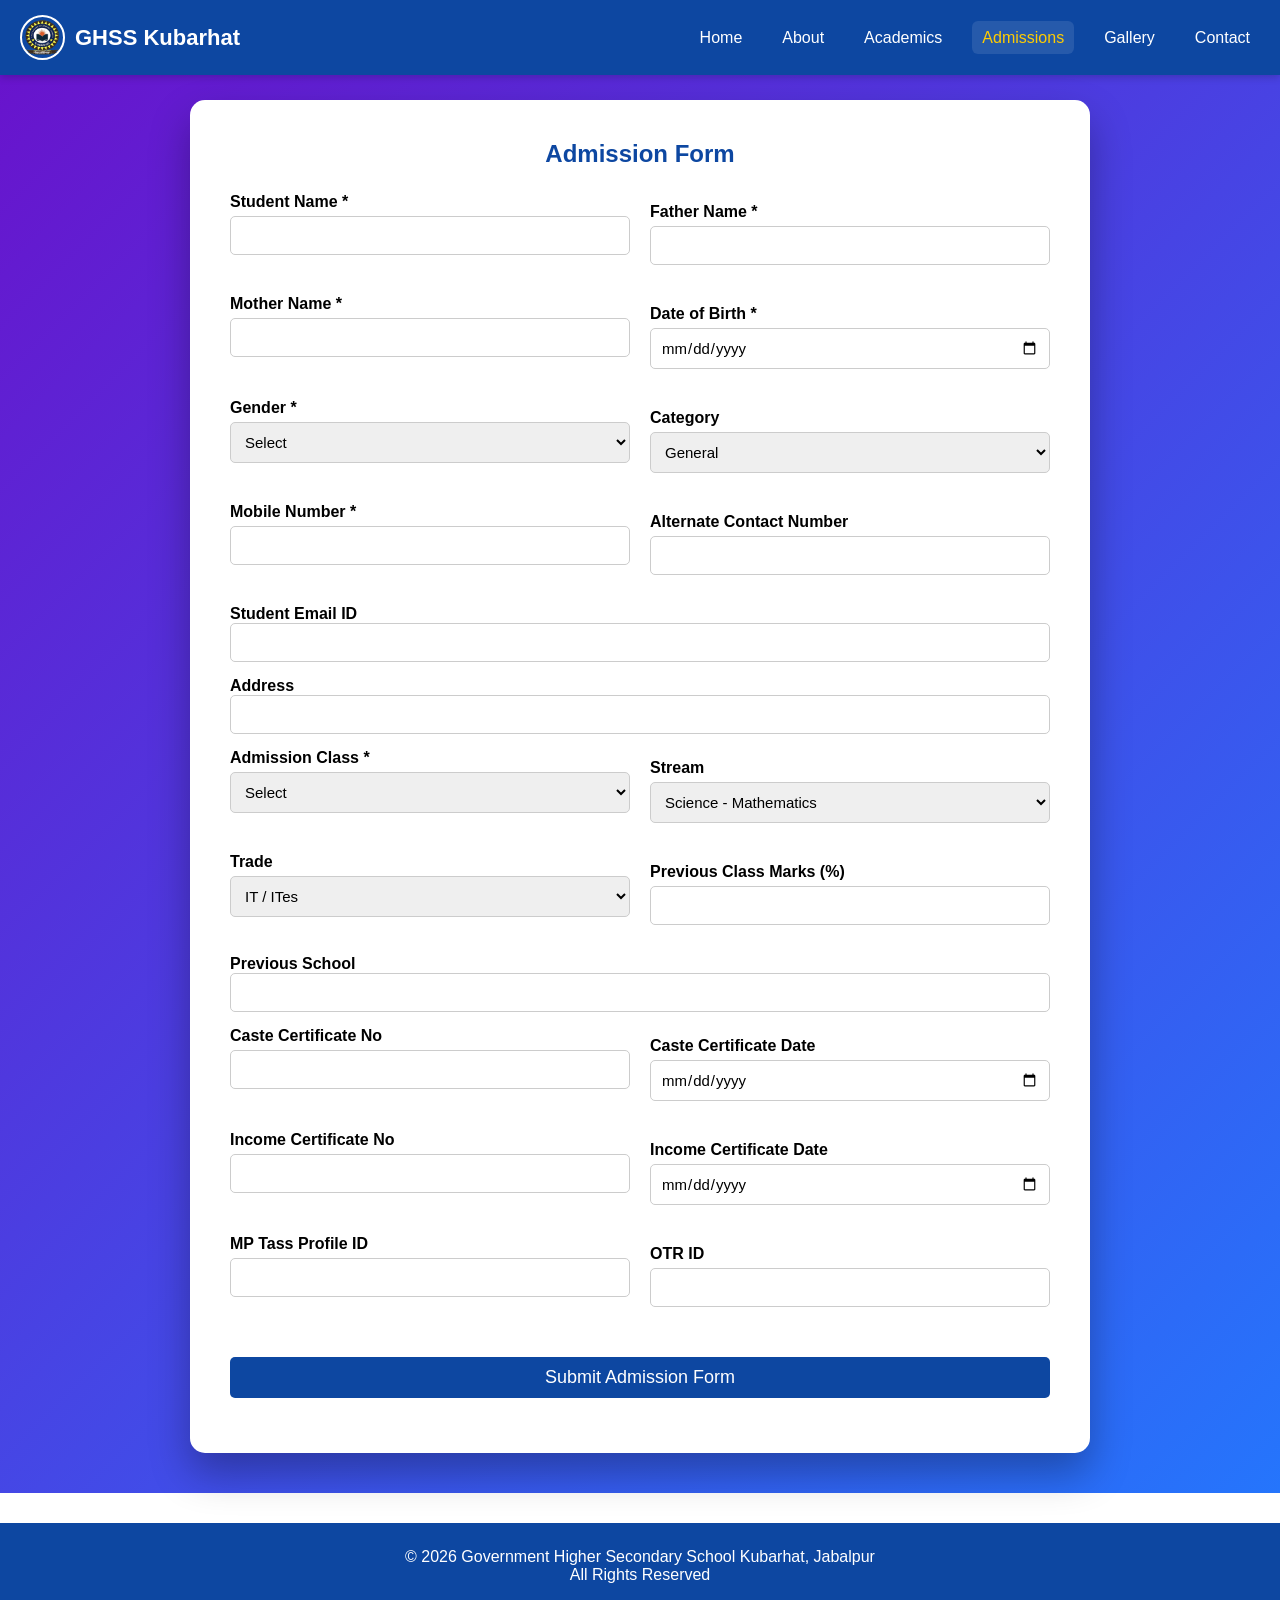
==== admissions.html @ 87f96ceb "first commit" ====
<!DOCTYPE html>
<html lang="en">

<head>
  <meta charset="UTF-8">
  <meta name="viewport" content="width=device-width, initial-scale=1.0">
  <title>Admissions - GHSS Kubarhat</title>

  <link rel="stylesheet" href="styles/style.css">
  <link rel="stylesheet" href="styles/admissions.css">
</head>

<body>

  <header>
    <nav class="navbar">
      <div class="logo">
        <img src="images/logo.png" alt="GHSS Kubarhat">
        <span>GHSS Kubarhat</span>
      </div>

      <ul class="nav-links" id="navLinks">
        <li><a href="index.html">Home</a></li>
        <li><a href="about.html">About</a></li>
        <li><a href="academics.html">Academics</a></li>
        <li><a href="admissions.html" class="active">Admissions</a></li>
        <li><a href="gallery.html">Gallery</a></li>
        <li><a href="contact.html">Contact</a></li>
      </ul>

      <div class="menu-toggle" id="menuToggle">☰</div>
    </nav>
  </header>

  <section class="admission-section">

    <form id="admissionForm">

      <h1>Admission Form</h1>

      <div class="row">
        <div class="col">
          <label>Student Name *</label>
          <input type="text" id="StudentName" name="StudentName" required>
        </div>

        <div class="col">
          <label>Father Name *</label>
          <input type="text" id="FatherName" name="FatherName" required>
        </div>
      </div>

      <div class="row">
        <div class="col">
          <label>Mother Name *</label>
          <input type="text" id="MotherName" name="MotherName" required>
        </div>

        <div class="col">
          <label>Date of Birth *</label>
          <input type="date" id="DateOfBirth" name="DateOfBirth" required>
        </div>
      </div>

      <div class="row">
        <div class="col">
          <label>Gender *</label>
          <select id="Gender" name="Gender" required>
            <option value="">Select</option>
            <option value="Male">Male</option>
            <option value="Female">Female</option>
            <option value="Other">Other</option>
          </select>
        </div>

        <div class="col">
          <label>Category</label>
          <select id="Category" name="Category">
            <option value="General">General</option>
            <option value="OBC">OBC</option>
            <option value="SC">SC</option>
            <option value="ST">ST</option>
          </select>
        </div>
      </div>

      <div class="row">
        <div class="col">
          <label>Mobile Number *</label>
          <input type="text" id="MobileNumber" name="MobileNumber" required>
        </div>

        <div class="col">
          <label>Alternate Contact Number</label>
          <input type="text" id="AlternateContactNumber" name="AlternateContactNumber">
        </div>
      </div>

      <label>Student Email ID</label>
      <input type="email" id="StudentEmailID" name="StudentEmailID">

      <label>Address</label>
      <input type="text" id="Address" name="Address">

      <div class="row">
        <div class="col">
          <label>Admission Class *</label>
          <select id="AdmissionClass" name="AdmissionClass" required>
            <option value="">Select</option>
            <option value="9th">9th</option>
            <option value="10th">10th</option>
            <option value="11th">11th</option>
            <option value="12th">12th</option>
          </select>
        </div>

        <div class="col">
          <label>Stream</label>
          <select id="Stream" name="Stream">
            <option value="Mathematics">Science - Mathematics</option>
            <option value="Biology">Science - Biology</option>
            <option>Arts</option>
          </select>
        </div>
      </div>

      <div class="row">
        <div class="col">
          <label>Trade</label>
          <select id="Trade" name="Trade">
            <option value="IT_ITES">IT / ITes</option>
            <option value="Tourism_Hospitality">Tourism and Hospitality</option>
          </select>
        </div>

        <div class="col">
          <label>Previous Class Marks (%)</label>
          <input type="number" id="PreviousClassMarks" name="PreviousClassMarks">
        </div>
      </div>

      <label>Previous School</label>
      <input type="text" id="PreviousSchool" name="PreviousSchool">

      <div class="row">
        <div class="col">
          <label>Caste Certificate No</label>
          <input type="text" id="CasteCertificateNumber" name="CasteCertificateNumber">
        </div>

        <div class="col">
          <label>Caste Certificate Date</label>
          <input type="date" id="CasteCertificateDate" name="CasteCertificateDate">
        </div>
      </div>

      <div class="row">
        <div class="col">
          <label>Income Certificate No</label>
          <input type="text" id="IncomeCertificateNumber" name="IncomeCertificateNumber">
        </div>

        <div class="col">
          <label>Income Certificate Date</label>
          <input type="date" id="IncomeCertificateDate" name="IncomeCertificateDate">
        </div>
      </div>

      <div class="row">
        <div class="col">
          <label>MP Tass Profile ID</label>
          <input type="text" id="MPTassProfileID" name="MPTassProfileID">
        </div>

        <div class="col">
          <label>OTR ID</label>
          <input type="text" id="OTRID" name="OTRID">
        </div>
      </div>

      <button type="submit">Submit Admission Form</button>

    </form>

  </section>

  <footer>
    <p>© 2026 Government Higher Secondary School Kubarhat, Jabalpur</p>
    <p>All Rights Reserved</p>
  </footer>

  <script src="scripts/main.js"></script>
  <script src="scripts/admissions.js"></script>

</body>

</html>
---- styles/style.css ----
/* ======================== */
/* RESET */
* {
  margin: 0;
  padding: 0;
  box-sizing: border-box;
  font-family: Arial, sans-serif;
}

/* BODY & FOOTER FIX */
body {
  display: flex;
  flex-direction: column;
  min-height: 100vh;
}

main {
  flex: 1;
}

/* ======================== */
/* NAVBAR */
.navbar {
  display: flex;
  justify-content: space-between;
  align-items: center;
  background: #0d47a1;
  padding: 15px 20px;
  color: white;
  position: fixed;
  width: 100%;
  top: 0;
  z-index: 1000;
  box-shadow: 0 2px 8px rgba(0, 0, 0, 0.2);
}

/* ✅ UPDATED LOGO */
.logo {
  display: flex;
  align-items: center;
  gap: 10px;
  font-weight: bold;
  font-size: 22px;
}

.logo img {
  width: 45px;
  height: 45px;
  object-fit: cover;
  border-radius: 50%;
  border: 2px solid white;
}

.nav-links {
  display: flex;
  list-style: none;
  gap: 20px;
}

.nav-links li {
  margin: 0;
}

.nav-links a {
  color: white;
  text-decoration: none;
  transition: 0.3s;
  padding: 8px 10px;
  border-radius: 6px;
}

.nav-links a:hover,
.nav-links a.active {
  color: #ffcc00;
  background: rgba(255, 255, 255, 0.1);
}

/* ======================== */
/* MOBILE MENU */
.menu-toggle {
  display: none;
  font-size: 28px;
  cursor: pointer;
  transition: transform 0.3s;
}

.menu-toggle span {
  display: block;
  width: 28px;
  height: 3px;
  margin: 5px 0;
  background: white;
  border-radius: 3px;
  transition: 0.4s;
}

/* Hamburger animation */
.menu-toggle.open span:nth-child(1) {
  transform: rotate(45deg) translate(5px, 5px);
}

.menu-toggle.open span:nth-child(2) {
  opacity: 0;
}

.menu-toggle.open span:nth-child(3) {
  transform: rotate(-45deg) translate(6px, -6px);
}

/* ======================== */
/* MOBILE RESPONSIVE */
@media(max-width:768px) {

  .navbar {
    padding: 10px 15px;
  }

  .logo img {
    width: 35px;
    height: 35px;
  }

  .logo span {
    font-size: 18px;
  }

  .nav-links {
    position: fixed;
    top: 0;
    right: -100%;
    width: 250px;
    height: 100vh;
    background: #0d47a1;
    flex-direction: column;
    padding: 80px 20px;
    gap: 20px;
    transition: right 0.4s ease-in-out;
    box-shadow: -5px 0 15px rgba(0, 0, 0, 0.2);
    z-index: 1050;
  }

  .nav-links.active {
    right: 0;
  }

  .nav-links li {
    width: 100%;
  }

  .nav-links a {
    display: block;
    width: 100%;
    font-size: 18px;
    padding: 12px 0;
  }

  .menu-toggle {
    display: block;
    z-index: 1100;
  }
}

/* ✅ EXTRA SMALL DEVICES (CLEAN LOOK) */
@media(max-width:480px) {
  .logo span {
    display: none;
  }
}

/* ======================== */
/* FOOTER */
footer {
  background: #0d47a1;
  color: white;
  text-align: center;
  padding: 25px 10px;
  margin-top: 30px;
}

footer a {
  color: white;
  text-decoration: underline;
  font-size: 14px;
}

/* ======================== */
/* GLOBAL BUTTONS */
button {
  cursor: pointer;
  border: none;
  border-radius: 6px;
  transition: 0.3s;
}

button:hover {
  opacity: 0.9;
}

/* ======================== */
/* FORMS COMMON */
form input,
form select,
form textarea {
  width: 100%;
  padding: 10px;
  margin-bottom: 15px;
  border: 1px solid #ccc;
  border-radius: 5px;
}

form button {
  padding: 10px 20px;
  background: #0d47a1;
  color: white;
  border: none;
  border-radius: 5px;
  cursor: pointer;
}

/* ======================== */
/* GENERAL CONTENT SECTION */
.content-section {
  padding: 80px 40px 40px 40px;
  max-width: 1000px;
  margin: auto;
}

.content-section h2 {
  margin-bottom: 20px;
  color: #0d47a1;
}

.content-section ul {
  margin-left: 20px;
  margin-bottom: 20px;
}

.content-section li {
  margin-bottom: 10px;
}

/* ======================== */
/* STREAM CARDS */
.streams {
  display: flex;
  flex-wrap: wrap;
  gap: 20px;
  justify-content: center;
  margin-top: 30px;
}

.stream-card {
  flex: 1 1 250px;
  background: #e3f2fd;
  padding: 20px;
  border-radius: 12px;
  box-shadow: 0 8px 15px rgba(0, 0, 0, 0.1);
  transition: transform 0.3s, box-shadow 0.3s;
}

.stream-card:hover {
  transform: translateY(-5px);
  box-shadow: 0 12px 20px rgba(0, 0, 0, 0.2);
}

.stream-card h3 {
  color: #0d47a1;
  margin-bottom: 10px;
}

.stream-card p,
.stream-card ul {
  margin: 0;
}

.stream-card span.icon {
  font-size: 24px;
  margin-right: 8px;
  vertical-align: middle;
}

/* ======================== */
/* RESPONSIVE GLOBAL */
@media(max-width:768px) {
  .streams {
    flex-direction: column;
    align-items: center;
  }
}
---- styles/admissions.css ----
/* ADMISSION PAGE SPECIFIC CSS */
/* BACKGROUND & FORM CONTAINER */
.admission-section {
  min-height: 100vh;
  display: flex;
  justify-content: center;
  align-items: center;
  padding: 100px 20px 40px;
  background: linear-gradient(135deg, #6a11cb, #2575fc);
}

/* FORM STYLING */
#admissionForm {
  background: white;
  padding: 40px;
  border-radius: 15px;
  max-width: 900px;
  width: 100%;
  box-shadow: 0 20px 40px rgba(0,0,0,0.3);
}

#admissionForm h1 {
  text-align: center;
  margin-bottom: 25px;
  color: #0d47a1;
}

/* ROW & COLUMN LAYOUT */
.row {
  display: flex;
  gap: 20px;
  margin-bottom: 15px;
}

.col {
  flex: 1;
  display: flex;
  flex-direction: column;
  align-items: flex-start; /* labels left-aligned */
}

/* LABELS */
label {
  font-weight: 600;
  margin-bottom: 5px;
  text-align: left;
}

/* INPUT FIELDS */
input, select, textarea {
  padding: 10px;
  border-radius: 6px;
  border: 1px solid #ccc;
  width: 100%;
  font-size: 15px;
  box-sizing: border-box;
}

/* BUTTON */
button {
  width: 100%;
  padding: 15px;
  margin-top: 20px;
  background: linear-gradient(90deg, #2575fc, #6a11cb);
  color: white;
  font-size: 18px;
  border-radius: 10px;
  border: none;
  cursor: pointer;
  transition: transform 0.2s, opacity 0.2s;
}

button:hover {
  transform: translateY(-2px);
  opacity: 0.95;
}

/* MESSAGE BOX */
#admissionForm div:last-child {
  font-weight: 600;
  text-align: center;
  margin-top: 10px;
}

/* RESPONSIVE FOR MOBILE */
@media(max-width:768px){
  .row {
    flex-direction: column;
  }
  #admissionForm {
    padding: 30px 20px;
  }
}
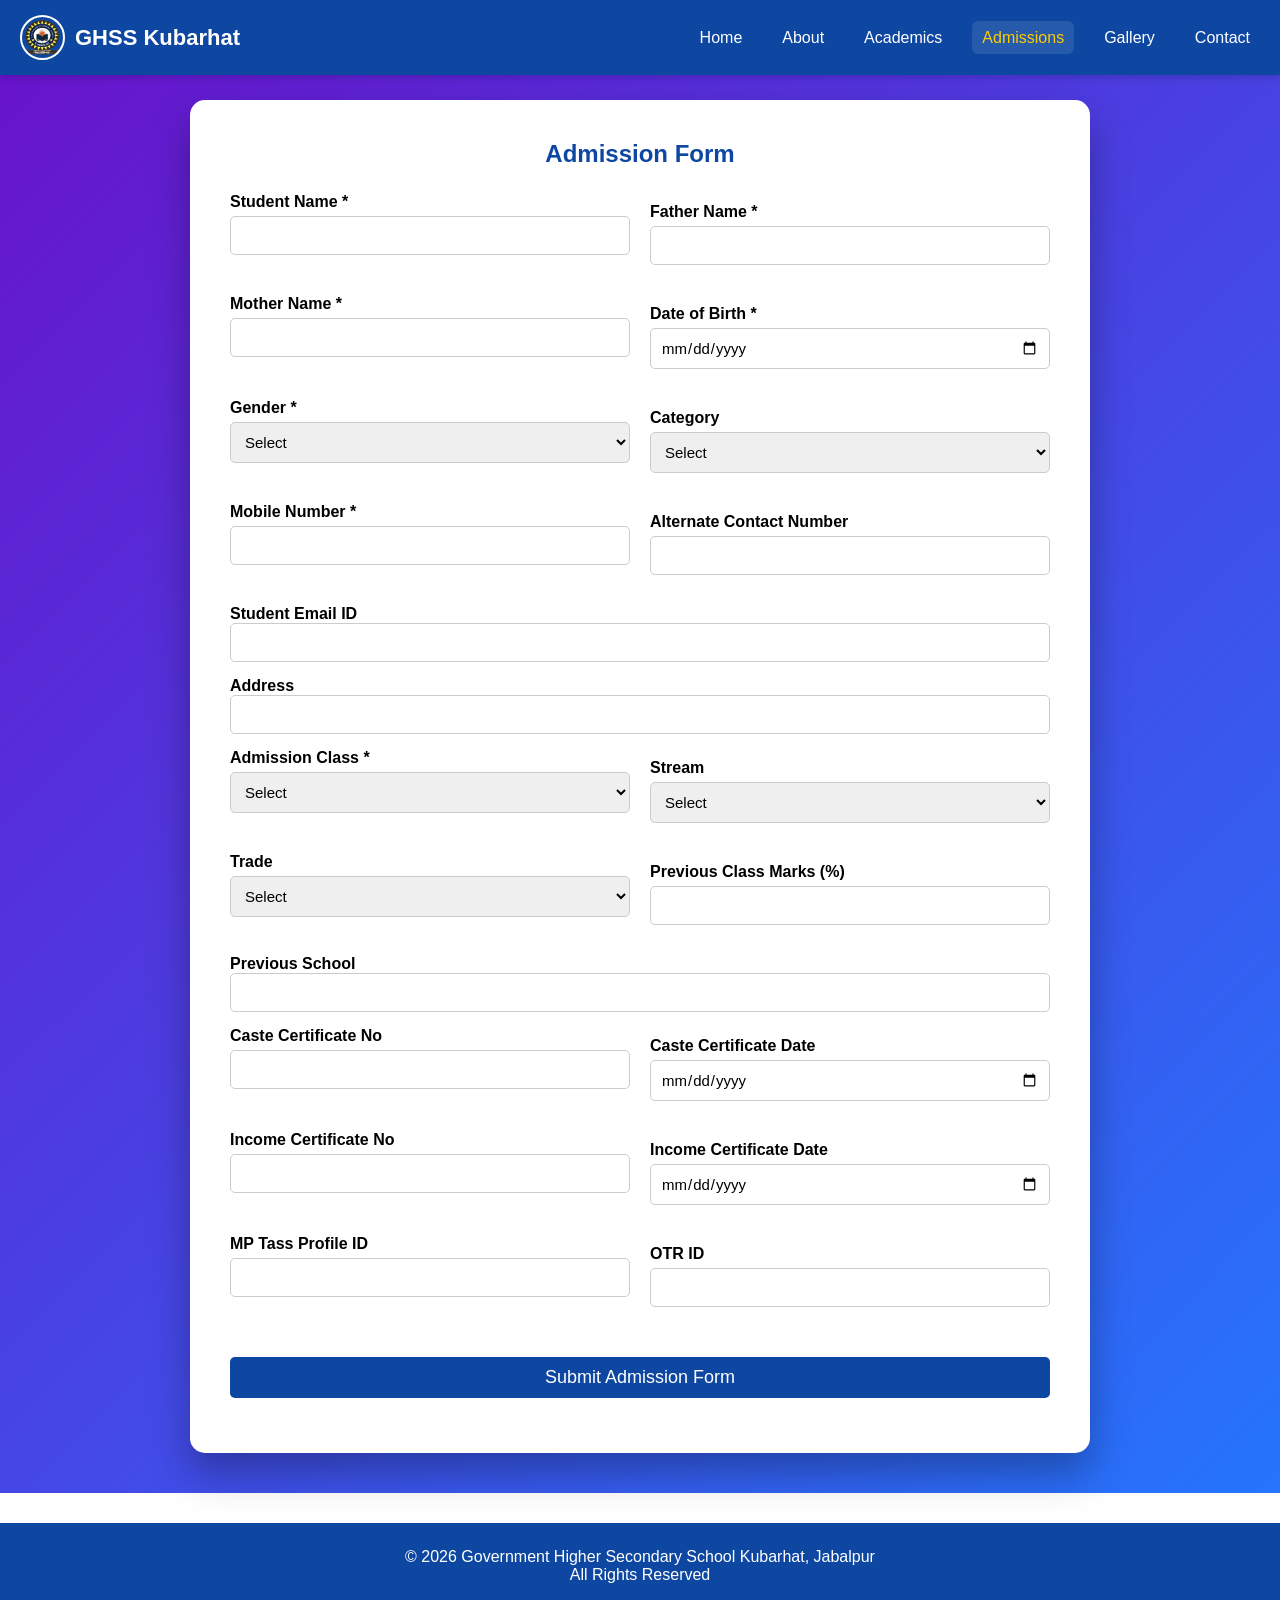
==== commit 49532cdf: "commit" ====
--- a/admissions.html
+++ b/admissions.html
@@ -76,6 +76,7 @@
         <div class="col">
           <label>Category</label>
           <select id="Category" name="Category">
+            <option value="">Select</option>
             <option value="General">General</option>
             <option value="OBC">OBC</option>
             <option value="SC">SC</option>
@@ -117,9 +118,10 @@
         <div class="col">
           <label>Stream</label>
           <select id="Stream" name="Stream">
+            <option value="">Select</option>
             <option value="Mathematics">Science - Mathematics</option>
             <option value="Biology">Science - Biology</option>
-            <option>Arts</option>
+            <option value="Arts">Arts</option>
           </select>
         </div>
       </div>
@@ -128,6 +130,7 @@
         <div class="col">
           <label>Trade</label>
           <select id="Trade" name="Trade">
+            <option value="">Select</option>
             <option value="IT_ITES">IT / ITes</option>
             <option value="Tourism_Hospitality">Tourism and Hospitality</option>
           </select>
--- a/styles/style.css
+++ b/styles/style.css
@@ -1,4 +1,3 @@
-/* ======================== */
 /* RESET */
 * {
   margin: 0;
@@ -18,7 +17,6 @@
   flex: 1;
 }
 
-/* ======================== */
 /* NAVBAR */
 .navbar {
   display: flex;
@@ -34,7 +32,7 @@
   box-shadow: 0 2px 8px rgba(0, 0, 0, 0.2);
 }
 
-/* ✅ UPDATED LOGO */
+/* LOGO */
 .logo {
   display: flex;
   align-items: center;
@@ -75,7 +73,6 @@
   background: rgba(255, 255, 255, 0.1);
 }
 
-/* ======================== */
 /* MOBILE MENU */
 .menu-toggle {
   display: none;
@@ -107,7 +104,6 @@
   transform: rotate(-45deg) translate(6px, -6px);
 }
 
-/* ======================== */
 /* MOBILE RESPONSIVE */
 @media(max-width:768px) {
 
@@ -160,14 +156,13 @@
   }
 }
 
-/* ✅ EXTRA SMALL DEVICES (CLEAN LOOK) */
+/* EXTRA SMALL DEVICES (CLEAN LOOK) */
 @media(max-width:480px) {
   .logo span {
     display: none;
   }
 }
 
-/* ======================== */
 /* FOOTER */
 footer {
   background: #0d47a1;
@@ -183,7 +178,6 @@
   font-size: 14px;
 }
 
-/* ======================== */
 /* GLOBAL BUTTONS */
 button {
   cursor: pointer;
@@ -196,7 +190,6 @@
   opacity: 0.9;
 }
 
-/* ======================== */
 /* FORMS COMMON */
 form input,
 form select,
@@ -217,7 +210,6 @@
   cursor: pointer;
 }
 
-/* ======================== */
 /* GENERAL CONTENT SECTION */
 .content-section {
   padding: 80px 40px 40px 40px;
@@ -239,7 +231,6 @@
   margin-bottom: 10px;
 }
 
-/* ======================== */
 /* STREAM CARDS */
 .streams {
   display: flex;
@@ -279,7 +270,6 @@
   vertical-align: middle;
 }
 
-/* ======================== */
 /* RESPONSIVE GLOBAL */
 @media(max-width:768px) {
   .streams {
--- a/styles/admissions.css
+++ b/styles/admissions.css
@@ -1,4 +1,3 @@
-/* ADMISSION PAGE SPECIFIC CSS */
 /* BACKGROUND & FORM CONTAINER */
 .admission-section {
   min-height: 100vh;
